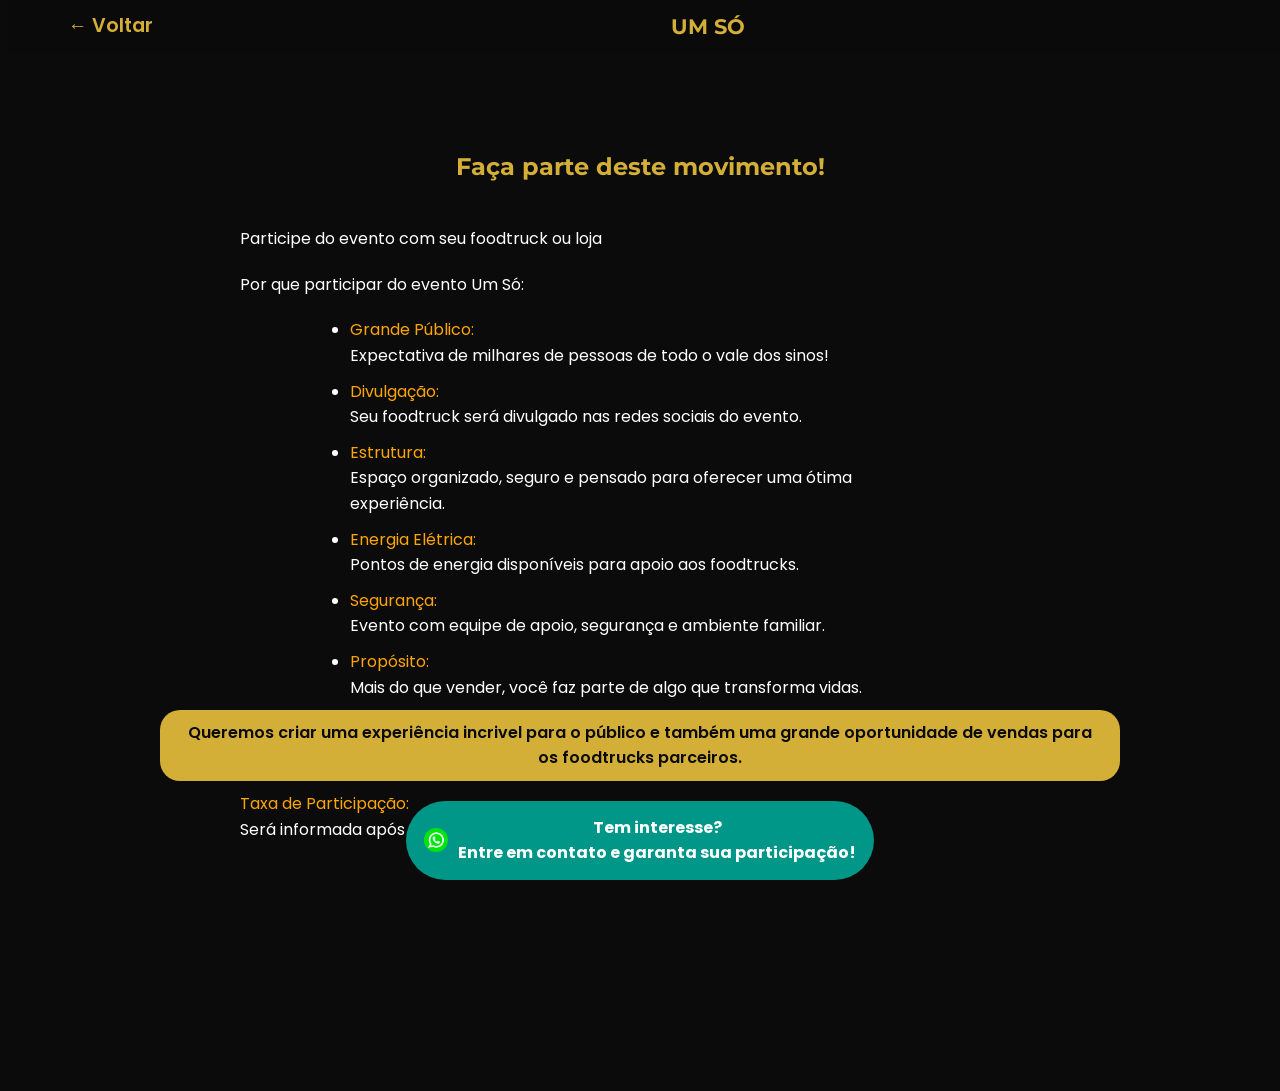
==== foodtruck.html @ fc1059cb "Foodtrucks" ====
<!DOCTYPE html>
<html lang="pt-BR">
<head>
  <meta charset="UTF-8">
  <meta name="viewport" content="width=device-width, initial-scale=1.0">
  <meta name="description" content="Apoie o movimento UM SÓ - Evento cristão de adoração e unidade.">
  <meta name="keywords" content="UM SÓ, apoio, evento cristão, adoração, unidade, Deus">
  <title>UM SÓ - Apoie o Movimento</title>
  <link rel="preconnect" href="https://fonts.googleapis.com">
  <link rel="preconnect" href="https://fonts.gstatic.com" crossorigin>
  <link href="https://fonts.googleapis.com/css2?family=Montserrat:wght@400;700&family=Poppins:wght@300;400;600&display=swap" rel="stylesheet">
  <link rel="stylesheet" href="styles.css">
</head>
<body>
  <header class="header">
    <div class="header-content">
      <a href="index.html" class="back-btn">← Voltar</a>
      <div class="logo">UM SÓ</div>
      <div></div> <!-- Spacer -->
    </div>
  </header>

  <section class="apoio-info">
    <div class="container">
      <h1>Faça parte deste movimento!</h1>
      <p>Participe do evento com seu foodtruck ou loja</p>
      <p>Por que participar do evento Um Só:</p>
      <ul>
        <li><span style="color: orange;">Grande Público:</span><br>Expectativa de milhares de pessoas de todo o vale dos sinos!</li>
        <li><span style="color: orange;">Divulgação:</span><br>Seu foodtruck será divulgado nas redes sociais do evento.</li>
        <li><span style="color: orange;">Estrutura:</span><br>Espaço organizado, seguro e pensado para oferecer uma ótima experiência.</li>
        <li><span style="color: orange;">Energia Elétrica:</span><br>Pontos de energia disponíveis para apoio aos foodtrucks.</li>
        <li><span style="color: orange;">Segurança:</span><br>Evento com equipe de apoio, segurança e ambiente familiar.</li>
        <li><span style="color: orange;">Propósito:</span><br>Mais do que vender, você faz parte de algo que transforma vidas.</li>
        <!-- <li>lista5</li> -->
      </ul>
      <p><span style="color: orange;">Vagas Limitadas!</span><br>Serão selecionados foodtrucks para garantir variedade de qualidade.</p>
      <p><span style="color: orange;">Taxa de Participação:</span><br>Será informada após a confirmação de interesse via Whatsapp.</p>
    </div>
  </section>

  <div class="whatsapp-section">
    <p>Queremos criar uma experiência incrivel para o público e também uma grande oportunidade de vendas para os foodtrucks parceiros.</p>
    <div  class="support-actions">
      <a href="https://wa.link/zmbcq4" target="_blank" class="support-btn support-others">
        <img src="whatsapp.png" alt="WhatsApp Outro Valor"> Tem interesse?<br>Entre em contato e garanta sua participação!
      </a>
    </div>
  </div>

  <script src="script.js"></script>
</body>
</html>
---- styles.css ----
:root {
  --black: #0B0B0B;
  --gold: #D4AF37;
  --white: #FFFFFF;
  --shadow: rgba(0, 0, 0, 0.5);
}

img {
    max-width: 100%;
    height: auto;
}
body {
  font-family: 'Poppins', sans-serif;
  color: var(--white);
  background-color: var(--black);
  line-height: 1.6;
  scroll-behavior: smooth;
}

h1, h2, h3 {
  font-family: 'Montserrat', sans-serif;
  font-weight: 700;
}

.container {
  max-width: 1200px;
  margin: 0 auto;
  padding: 0 20px;
}

/* Header */
.header {
  position: fixed;
  top: 0;
  width: 100%;
  background-color: rgba(11, 11, 11, 0.9);
  z-index: 1000;
  padding: 10px 20px;
}

.header-content {
  max-width: 1200px;
  margin: 0 auto;
  display: flex;
  align-items: center;
  justify-content: space-between;
  gap: 30px;
}

.header .logo {
  font-family: 'Montserrat', sans-serif;
  font-weight: 700;
  color: var(--gold);
  font-size: 1.3rem;
  min-width: 80px;
}

.header .logo img {
  display: block;
  max-height: 80px;
  width: auto;
}

.btn-header {
  white-space: nowrap;
}

.nav {
  position: relative;
}

.nav ul {
  list-style: none;
  display: flex;
  justify-content: center;
  gap: 30px;
}

.nav-underline {
  position: absolute;
  bottom: 0;
  left: 0;
  width: 50px;
  height: 3px;
  background: var(--gold);
  box-shadow: 0 0 10px var(--gold);
  transition: transform 0.3s ease;
}

.nav a {
  color: var(--white);
  text-decoration: none;
  font-weight: 600;
  transition: color 0.3s;
}

.nav a:hover {
  color: var(--gold);
}

.btn-primary {
  background-color: var(--gold);
  color: var(--black);
  padding: 12px 24px;
  text-decoration: none;
  border-radius: 5px;
  font-weight: 700;
  transition: all 0.3s;
  box-shadow: 0 0 10px var(--gold);
}

.btn-primary:hover {
  background-color: var(--white);
  box-shadow: 0 0 20px var(--gold);
}

.btn-secondary {
  background-color: transparent;
  color: var(--white);
  padding: 12px 24px;
  text-decoration: none;
  border: 2px solid var(--gold);
  border-radius: 5px;
  font-weight: 700;
  transition: all 0.3s;
}

.btn-secondary:hover {
  background-color: var(--gold);
  color: var(--black);
}

/* Hero */
.hero {
  height: 100vh;
  display: flex;
  align-items: stretch;
  background-color: var(--black);
  position: relative;
}

.hero::before {
  content: '';
  position: absolute;
  inset: 0;
  background: rgba(0, 0, 0, 0.3);
  pointer-events: none;
}

.hero-content {
  width: 100%;
  height: 100%;
  z-index: 1;
  position: relative;
  display: flex;
  align-items: center;
  justify-content: center;
}

.hero-buttons {
  display: flex;
  gap: 20px;
  justify-content: flex-start;
  flex-wrap: wrap;
}

.hero-right {
  position: relative;
  width: 100%;
  height: 100%;
  overflow: hidden;
}

.hero-right .hero-image {
  width: 100%;
  height: 100%;
  object-fit: cover;
  display: block;
}

.hero-logo-wrapper {
  position: absolute;
  top: 20%;
  left: 15%;
  z-index: 2;
  max-width: 230px;
  width: 100%;
}

.hero-logo-wrapper .hero-logo {
  width: 100%;
  height: auto;
  display: block;
}

.hero-overlay {
  position: absolute;
  inset: 0;
  display: flex;
  align-items: flex-end;
  justify-content: flex-start;
  padding: 25px;
  background: linear-gradient(180deg, rgba(0,0,0,0) 0%, rgba(0,0,0,0.55) 100%);
  z-index: 1;
}

.hero-overlay .hero-buttons {
  justify-content: center;
}

section {
  padding: 80px 0;
}

.about, .event, .volunteers, .support, .after, .form-section {
  background-color: var(--black);
}

.about-content {
  display: flex;
  align-items: center;
  gap: 50px;
  flex-wrap: wrap;
}

.about-text {
  flex: 1;
  min-width: 300px;
}

.about-image img {
  flex: 1;
  max-width: 100%;
  border-radius: 10px;
  position: relative;
}

.about-image img::before {
  content: '';
  position: absolute;
  top: 0;
  left: 0;
  right: 0;
  bottom: 0;
  background: rgba(0, 0, 0, 0.3);
  border-radius: 10px;
}

.after-content {
  display: flex;
  align-items: center;
  gap: 50px;
  flex-wrap: wrap;
}

.after-text {
  flex: 1;
  min-width: 300px;
}

.after-image img {
  flex: 1;
  max-width: 440px;
  border-radius: 10px;
  position: relative;
}


.after-image img::before {
  content: '';
  position: absolute;
  top: 0;
  left: 0;
  right: 0;
  bottom: 0;
  background: rgba(0, 0, 0, 0.3);
  border-radius: 10px;
}

.event-cards {
  display: flex;
  justify-content: center;
  gap: 30px;
  flex-wrap: wrap;
  width: 100%;
}

.card {
  flex:1;
  background-color: #c06600;
  color: var(--black);
  padding: 30px;
  border-radius: 10px;
  text-align: center;
  box-shadow: 0 5px 15px var(--shadow);
  transition: transform 0.3s;
}

.card:hover {
  transform: translateY(-10px);
}

.card .icon {
  font-size: 3rem;
  margin-bottom: 10px;
}

.volunteer-areas {
  display: grid;
  grid-template-columns: repeat(auto-fit, minmax(250px, 1fr));
  gap: 30px;
  margin-bottom: 40px;
}

.area {
  background-color: #c06600;
  color: var(--black);
  padding: 30px;
  border-radius: 10px;
  text-align: center;
  box-shadow: 0 5px 15px var(--shadow);
  transition: transform 0.3s;
}

.area-image {
  width: 120px;
  height: 120px;
  border-radius: 50%;
  margin: 0 auto 20px;
  background-size: cover;
  background-position: center;
}

.area h3 {
  font-size: 1.2rem;
  margin-bottom: 10px;
}

.area p {
  font-size: 0.9rem;
  line-height: 1.4;
}

.area-recepcao .area-image {
  background-image: url('recepcao.png');
}

.area-midia .area-image {
  background-image: url('midia.png');
}

.area-oracao .area-image {
  background-image: url('oracao.png');
}

.area-tecnica .area-image {
  background-image: url('tecnica.png');
}

.area:hover {
  transform: translateY(-10px);
}

.whatsapp-btn {
  display: inline-block;
  margin-top: 20px;
}

.whatsapp-btn img {
  width: 40px;
  height: 40px;
  border-radius: 50%;
  transition: transform 0.3s;
}

.whatsapp-btn:hover img {
  transform: scale(1.1);
}

.volunteer-info {
  text-align: center;
  font-size: 1.1rem;
  color: var(--gold);
  font-weight: 600;
  margin-top: 20px;
}

.green-text {
  color: #25D366;
  font-weight: 700;
}

.plans {
  display: flex;
  justify-content: center;
  gap: 30px;
  flex-wrap: wrap;
  margin-bottom: 10px;
}

.plan {
  background-color: var(--white);
  color: var(--black);
  padding: 30px;
  border-radius: 10px;
  text-align: center;
  box-shadow: 0 5px 15px var(--shadow);
  transition: transform 0.3s;
  display: flex;
  flex-direction: column;
  gap: 15px;
  justify-content: space-between;
  min-height: 200px;
  align-items: center;
}

.plan:hover {
  transform: translateY(-10px);
}

.medal {
  font-size: 2.5rem;
}

.vakinha {
  font-size: 2.5rem;
}

.price {
  font-size: 1.8rem;
  font-weight: 700;
  margin: 10px 0;
}

.price-bronze {
  color: #CD7F32;
}

.price-prata {
  color: #C0C0C0;
}

.price-ouro {
  color: var(--gold);
}

.plan h3 {
  font-size: 1.3rem;
}

.btn-info {
  display: inline-block;
  background-color: var(--gold);
  color: var(--black);
  padding: 10px 20px;
  text-decoration: none;
  border-radius: 5px;
  font-weight: 600;
  transition: all 0.3s;
  margin-top: 15px;
}

.btn-info:hover {
  background-color: var(--white);
  box-shadow: 0 0 10px var(--gold);
}

.support h2 {
  font-size: 2.5rem;
  margin-bottom: 15px;
}

.btn-apoiar {
  display: inline-block;
  margin-top: -20px;
}

.highlight {
  font-weight: 600;
  color: var(--gold);
  font-size: 1.2rem;
}

/* Forms */
.form-section {
  background-color: var(--black);
}

form {
  max-width: 500px;
  margin: 0 auto;
  display: flex;
  flex-direction: column;
  gap: 20px;
}

input, select {
  padding: 15px;
  border: 2px solid var(--gold);
  border-radius: 5px;
  background-color: var(--white);
  color: var(--black);
  font-size: 1rem;
}

button[type="submit"] {
  background-color: var(--gold);
  color: var(--black);
  padding: 15px;
  border: none;
  border-radius: 5px;
  font-weight: 700;
  cursor: pointer;
  transition: all 0.3s;
  box-shadow: 0 0 10px var(--gold);
}

button[type="submit"]:hover {
  background-color: var(--white);
  box-shadow: 0 0 20px var(--gold);
}

/* Footer */
.footer {
  background-color: var(--black);
  padding: 40px 0;
  text-align: center;
}

.footer-content {
  display: flex;
  flex-direction: column;
  gap: 20px;
}

.logo {
  font-size: 2rem;
  font-weight: 700;
  color: var(--gold);
}

.footer .logo img {
  width: 130px;
  height: auto;
}

.social a, .contact a {
  color: var(--white);
  text-decoration: none;
  transition: color 0.3s;
}

.social a:hover, .contact a:hover {
  color: var(--gold);
}

/* Responsive */
@media (max-width: 768px) {
  .nav ul {
    flex-direction: row;
    flex-wrap: nowrap;
    justify-content: space-around;
    width: 100%;
    gap: 10px;
    overflow-x: auto;
    padding: 10px 0;
  }

  .nav-underline {
    display: none;
  }

  .hero h1 {
    font-size: 3rem;
  }

  .hero h2 {
    font-size: 1.5rem;
  }

  .hero-buttons {
    flex-direction: row;
    align-items: center;
  }

  .hero-content.hero-grid {
    flex-direction: row;
    align-items: center;
    gap: 30px;
  }

  .hero-left,
  .hero-right {
    width: 100%;
    max-width: 420px;
  }

  .hero-left {
    align-items: center;
  }

  .hero-buttons {
    justify-content: center;
  }

  .about-content {
    flex-direction: row;
  }

  .event-cards, .plans {
    flex-direction: column;
    align-items: center;
  }

  .volunteer-areas {
    grid-template-columns: 1fr;
  }
}

/* Animations */
@keyframes fadeIn {
  from { opacity: 0; transform: translateY(20px); }
  to { opacity: 1; transform: translateY(0); }
}

section {
  animation: fadeIn 1s ease-out;

  background: rgba(0, 0, 0, 0.05);
}

.contact-panel span {
  font-size: 0.95rem;
  letter-spacing: 0.08em;
  text-transform: uppercase;
  color: var(--dark);
}

.contact-panel a {
  color: var(--blue);
  font-weight: 700;
  text-decoration: none;
}

.countdown-card {
  display: grid;
  grid-template-columns: repeat(4, minmax(90px, 1fr));
  gap: 16px;
  margin-bottom: 32px;
}

.countdown-item {
  background: var(--blue);
  color: var(--white);
  padding: 20px 16px;
  border-radius: 20px;
  box-shadow: inset 0 -4px 0 rgba(0, 0, 0, 0.12);
}

.countdown-item span {
  display: block;
  font-size: 2.5rem;
  font-weight: 700;
}

.countdown-item small {
  display: block;
  margin-top: 8px;
  font-size: 0.95rem;
  text-transform: uppercase;
  letter-spacing: 0.12em;
}

.back-btn {
  color: var(--gold);
  text-decoration: none;
  font-size: 1.2rem;
  font-weight: 600;
  transition: color 0.3s;
}

.back-btn:hover {
  color: var(--white);
}

.apoio-info {
  padding: 120px 0 80px;
  background-color: var(--black);
  color: var(--white);
}

.apoio-info h1 {
  text-align: center;
  margin-bottom: 40px;
  color: var(--gold);
}

.apoio-info p {
  max-width: 800px;
  margin: 0 auto 20px;
  line-height: 1.6;
}

.apoio-info ul {
  max-width: 600px;
  margin: 20px auto;
  list-style-type: disc;
  padding-left: 20px;
}

.apoio-info li {
  margin-bottom: 10px;
}

.whatsapp-section {
  position: fixed;
  bottom: 20px;
  left: 50%;
  transform: translateX(-50%);
  text-align: center;
  z-index: 1000;
  width: min(100%, 960px);
}

.whatsapp-section p {
  background-color: var(--gold);
  color: var(--black);
  padding: 10px 20px;
  border-radius: 20px;
  font-weight: 600;
  margin-bottom: 20px;
  display: align-items: center;
}

.apoio-info {
  padding: 120px 0 220px;
  background-color: var(--black);
  color: var(--white);
}

.support-actions {
  display: flex;
  flex-wrap: wrap;
  justify-content: center;
  gap: 12px;
  width: min(100%, 960px);
}

.support-btn {
  display: flex;
  align-items: center;
  gap: 10px;
  justify-content: center;
  padding: 14px 18px;
  color: white;
  text-decoration: none;
  border-radius: 999px;
  font-weight: 700;
  transition: transform 0.2s ease, box-shadow 0.2s ease;
}

.support-btn img {
  width: 24px;
  height: 24px;
  border-radius: 50%;
}

.support-btn:hover {
  transform: translateY(-2px);
  box-shadow: 0 10px 20px rgba(0, 0, 0, 0.18);
}

.support-bronze {
  background: #CD7F32;
}

.support-prata {
  background: #C0C0C0;
  color: #000;
}

.support-ouro {
  background: #D4AF37;
  color: #000;
}

.support-vakinha {
  background: #D4AF37;
  color: #000;
}

.support-others {
  background: #009688;
}

.gallery-section {
  margin-top: 36px;
  text-align: left;
}

.gallery-section h2 {
  font-size: clamp(1.5rem, 2vw, 2rem);
  margin-bottom: 18px;
  color: var(--dark);
}

.gallery-grid {
  display: grid;
  grid-template-columns: repeat(2, minmax(140px, 1fr));
  gap: 16px;
}

.gallery-card {
  min-height: 170px;
  border-radius: 24px;
  background: linear-gradient(180deg, rgba(0, 0, 0, 0.04), rgba(0, 0, 0, 0.1));
  box-shadow: inset 0 0 0 1px rgba(0, 0, 0, 0.06);
  display: grid;
  place-items: center;
  font-weight: 700;
  color: rgba(0, 0, 0, 0.45);
}

@media (max-width: 620px) {
  .countdown-card {
    grid-template-columns: repeat(2, minmax(100px, 1fr));
  }

  .gallery-grid {
    grid-template-columns: 1fr;
  }

  .top-actions {
    flex-direction: column;
    align-items: stretch;
  }

  .contact-panel {
    min-width: auto;
  }
}
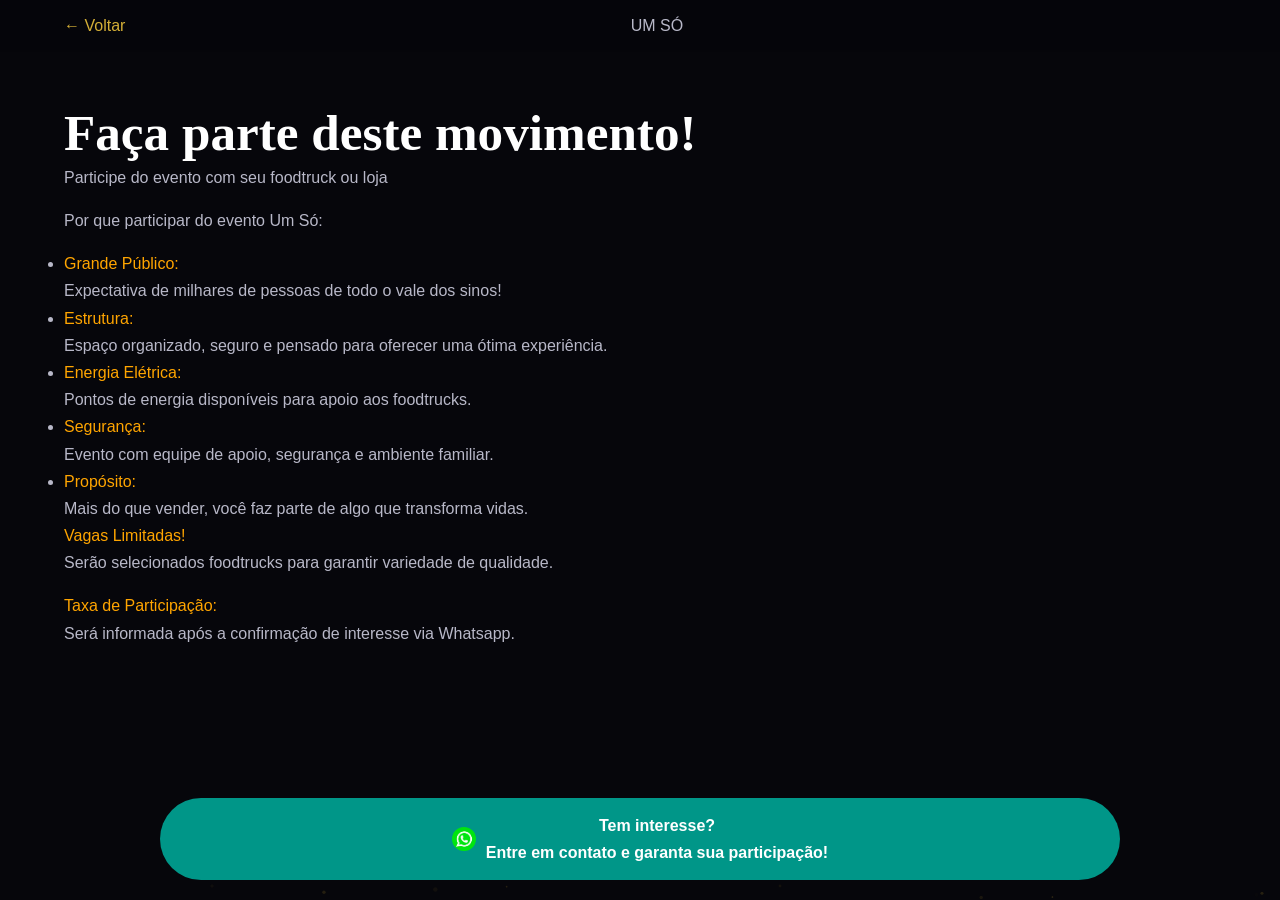
==== commit 7e278141: "Add Local, Horario e button" ====
--- a/foodtruck.html
+++ b/foodtruck.html
@@ -27,12 +27,10 @@
       <p>Por que participar do evento Um Só:</p>
       <ul>
         <li><span style="color: orange;">Grande Público:</span><br>Expectativa de milhares de pessoas de todo o vale dos sinos!</li>
-        <li><span style="color: orange;">Divulgação:</span><br>Seu foodtruck será divulgado nas redes sociais do evento.</li>
         <li><span style="color: orange;">Estrutura:</span><br>Espaço organizado, seguro e pensado para oferecer uma ótima experiência.</li>
         <li><span style="color: orange;">Energia Elétrica:</span><br>Pontos de energia disponíveis para apoio aos foodtrucks.</li>
         <li><span style="color: orange;">Segurança:</span><br>Evento com equipe de apoio, segurança e ambiente familiar.</li>
         <li><span style="color: orange;">Propósito:</span><br>Mais do que vender, você faz parte de algo que transforma vidas.</li>
-        <!-- <li>lista5</li> -->
       </ul>
       <p><span style="color: orange;">Vagas Limitadas!</span><br>Serão selecionados foodtrucks para garantir variedade de qualidade.</p>
       <p><span style="color: orange;">Taxa de Participação:</span><br>Será informada após a confirmação de interesse via Whatsapp.</p>
@@ -40,10 +38,9 @@
   </section>
 
   <div class="whatsapp-section">
-    <p>Queremos criar uma experiência incrivel para o público e também uma grande oportunidade de vendas para os foodtrucks parceiros.</p>
     <div  class="support-actions">
       <a href="https://wa.link/zmbcq4" target="_blank" class="support-btn support-others">
-        <img src="whatsapp.png" alt="WhatsApp Outro Valor"> Tem interesse?<br>Entre em contato e garanta sua participação!
+        <img src="whatsapp.png" alt="WhatsApp Outro Valor">Tem interesse?<br>Entre em contato e garanta sua participação!
       </a>
     </div>
   </div>
--- a/styles.css
+++ b/styles.css
@@ -1,150 +1,410 @@
+/* ============================================
+   DESIGN SYSTEM — UM SÓ
+   v1.0 — Maio 2026
+   ============================================ */
+
+/* === DESIGN TOKENS === */
 :root {
-  --black: #0B0B0B;
+  /* Cores Primarias — Dourado Celestial */
   --gold: #D4AF37;
-  --white: #FFFFFF;
-  --shadow: rgba(0, 0, 0, 0.5);
+  --black: #000000;
+  --gold-light: #E8D48B;
+  --gold-dark: #B8942E;
+  --gold-muted: #C8A25C;
+  --gold-glow: rgba(212, 175, 55, 0.4);
+  --gold-subtle: rgba(212, 175, 55, 0.08);
+  --gold-border: rgba(212, 175, 55, 0.2);
+
+  /* Backgrounds — Escuros com profundidade */
+  --bg-deep: #06060B;
+  --bg-primary: #0A0A12;
+  --bg-secondary: #0F0F1A;
+  --bg-elevated: #141422;
+  --bg-card: #16162A;
+  --bg-card-hover: #1C1C36;
+  --bg-glass: rgba(255, 255, 255, 0.03);
+  --bg-glass-hover: rgba(255, 255, 255, 0.06);
+
+  /* Accent */
+  --celestial-blue: #1E3A5F;
+  --amber-warm: #C8A25C;
+
+  /* Texto */
+  --text-primary: #FFFFFF;
+  --text-secondary: #B8B8C8;
+  --text-muted: #7A7A90;
+  --text-gold: #D4AF37;
+
+  /* Sombras */
+  --shadow-gold: 0 0 30px rgba(212, 175, 55, 0.15);
+  --shadow-gold-intense: 0 0 60px rgba(212, 175, 55, 0.25);
+  --shadow-sm: 0 2px 8px rgba(0,0,0,0.3);
+  --shadow-md: 0 4px 20px rgba(0,0,0,0.4);
+  --shadow-lg: 0 8px 40px rgba(0,0,0,0.5);
+
+  /* Transicoes */
+  --ease-smooth: cubic-bezier(0.4, 0, 0.2, 1);
+  --ease-out: cubic-bezier(0, 0, 0.2, 1);
+  --duration-fast: 200ms;
+  --duration-normal: 350ms;
+  --duration-slow: 600ms;
+
+  /* Tipografia */
+  --font-display: 'Playfair Display', Georgia, serif;
+  --font-heading: 'Cormorant Garamond', Georgia, serif;
+  --font-body: 'Inter', -apple-system, sans-serif;
+
+  /* Escala tipografica (fluid) */
+  --fs-hero: clamp(3rem, 6vw, 5.5rem);
+  --fs-h1: clamp(2.25rem, 4vw, 3.5rem);
+  --fs-h2: clamp(1.75rem, 3vw, 2.5rem);
+  --fs-h3: clamp(1.25rem, 2vw, 1.75rem);
+  --fs-h4: clamp(1.1rem, 1.5vw, 1.375rem);
+  --fs-body: 1rem;
+  --fs-body-sm: 0.875rem;
+  --fs-caption: 0.75rem;
+  --fs-overline: 0.6875rem;
+
+  /* Espacamento */
+  --space-xs: 0.25rem;
+  --space-sm: 0.5rem;
+  --space-md: 1rem;
+  --space-lg: 1.5rem;
+  --space-xl: 2rem;
+  --space-2xl: 3rem;
+  --space-3xl: 4rem;
+  --space-section: clamp(4rem, 8vw, 7rem);
+
+  /* Layout */
+  --container-max: 1200px;
+  --border-radius-sm: 8px;
+  --border-radius-md: 12px;
+  --border-radius-lg: 20px;
+  --border-radius-xl: 28px;
+  --border-radius-full: 9999px;
+}
+
+/* === RESET & BASE === */
+*, *::before, *::after {
+  margin: 0;
+  padding: 0;
+  box-sizing: border-box;
+}
+
+html {
+  scroll-behavior: smooth;
+  font-size: 16px;
+  -webkit-font-smoothing: antialiased;
+}
+
+body {
+  font-family: var(--font-body);
+  background: var(--bg-deep);
+  color: var(--text-secondary);
+  line-height: 1.7;
+  overflow-x: hidden;
 }
 
 img {
-    max-width: 100%;
-    height: auto;
-}
-body {
-  font-family: 'Poppins', sans-serif;
-  color: var(--white);
-  background-color: var(--black);
-  line-height: 1.6;
-  scroll-behavior: smooth;
-}
-
-h1, h2, h3 {
-  font-family: 'Montserrat', sans-serif;
+  max-width: 100%;
+  height: auto;
+  display: block;
+}
+
+a {
+  color: var(--gold);
+  text-decoration: none;
+  transition: color var(--duration-fast) var(--ease-smooth);
+}
+
+a:hover {
+  color: var(--gold-light);
+}
+
+::selection {
+  background: var(--gold);
+  color: var(--bg-deep);
+}
+
+/* === TYPOGRAPHY === */
+h1, h2, h3, h4 {
+  font-family: var(--font-display);
   font-weight: 700;
-}
-
+  color: var(--text-primary);
+  line-height: 1.2;
+}
+
+h1 { font-size: var(--fs-h1); }
+h2 { font-size: var(--fs-h2); }
+h3 { font-size: var(--fs-h3); }
+h4 { font-size: var(--fs-h4); }
+
+p {
+  margin-bottom: 1rem;
+}
+
+/* === UTILITY CLASSES === */
 .container {
-  max-width: 1200px;
+  max-width: var(--container-max);
   margin: 0 auto;
-  padding: 0 20px;
-}
-
-/* Header */
+  padding: 0 1.5rem;
+}
+
+.text-gold { color: var(--text-gold); }
+.text-primary { color: var(--text-primary); }
+.text-muted { color: var(--text-muted); }
+.text-center { text-align: center; }
+
+.overline {
+  font-family: var(--font-body);
+  font-size: var(--fs-overline);
+  font-weight: 600;
+  letter-spacing: 0.15em;
+  text-transform: uppercase;
+  color: var(--gold);
+}
+
+/* === HEADER & NAVIGATION === */
 .header {
   position: fixed;
   top: 0;
   width: 100%;
-  background-color: rgba(11, 11, 11, 0.9);
+  background: rgba(6, 6, 11, 0.85);
+  backdrop-filter: blur(20px);
+  -webkit-backdrop-filter: blur(20px);
   z-index: 1000;
-  padding: 10px 20px;
+  padding: 0.75rem 0;
+  transition: all var(--duration-normal) var(--ease-smooth);
+  border-bottom: 1px solid transparent;
+}
+
+.header.scrolled {
+  background: rgba(6, 6, 11, 0.95);
+  border-bottom: 1px solid var(--gold-border);
 }
 
 .header-content {
-  max-width: 1200px;
+  max-width: var(--container-max);
   margin: 0 auto;
+  padding: 0 1.5rem;
   display: flex;
   align-items: center;
   justify-content: space-between;
-  gap: 30px;
+  gap: 2rem;
 }
 
 .header .logo {
-  font-family: 'Montserrat', sans-serif;
-  font-weight: 700;
+  min-width: 80px;
+}
+
+.header .logo img {
+  max-height: 50px;
+  width: auto;
+}
+
+/* Desktop Navigation */
+.nav ul.nav-links {
+  display: flex;
+  list-style: none;
+  gap: 0.25rem;
+}
+
+.nav-links a {
+  display: block;
+  padding: 0.5rem 1rem;
+  font-size: var(--fs-body-sm);
+  font-weight: 500;
+  color: var(--text-secondary);
+  border-radius: var(--border-radius-full);
+  transition: all var(--duration-fast) var(--ease-smooth);
+}
+
+.nav-links a:hover,
+.nav-links a.active {
   color: var(--gold);
-  font-size: 1.3rem;
-  min-width: 80px;
-}
-
-.header .logo img {
+  background: var(--gold-subtle);
+}
+
+.nav-underline {
+  display: none;
+}
+
+/* Hamburger Button */
+.hamburger {
+  display: none;
+  flex-direction: column;
+  gap: 5px;
+  cursor: pointer;
+  background: none;
+  border: none;
+  padding: 8px;
+  z-index: 1001;
+}
+
+.hamburger span {
   display: block;
-  max-height: 80px;
-  width: auto;
-}
-
-.btn-header {
-  white-space: nowrap;
-}
-
-.nav {
+  width: 24px;
+  height: 2px;
+  background: var(--text-primary);
+  transition: all var(--duration-normal) var(--ease-smooth);
+  border-radius: 2px;
+}
+
+.hamburger.active span:nth-child(1) {
+  transform: rotate(45deg) translate(5px, 5px);
+}
+
+.hamburger.active span:nth-child(2) {
+  opacity: 0;
+}
+
+.hamburger.active span:nth-child(3) {
+  transform: rotate(-45deg) translate(5px, -5px);
+}
+
+/* Mobile Menu Overlay */
+.nav-mobile {
+  position: fixed;
+  top: 0;
+  left: 0;
+  right: 0;
+  bottom: 0;
+  background: rgba(6, 6, 11, 0.97);
+  backdrop-filter: blur(30px);
+  -webkit-backdrop-filter: blur(30px);
+  display: flex;
+  flex-direction: column;
+  align-items: center;
+  justify-content: center;
+  gap: 1.5rem;
+  z-index: 999;
+  opacity: 0;
+  pointer-events: none;
+  transition: opacity var(--duration-normal) var(--ease-smooth);
+}
+
+.nav-mobile.open {
+  opacity: 1;
+  pointer-events: auto;
+}
+
+.nav-mobile .nav-link {
+  font-family: var(--font-display);
+  font-size: 1.75rem;
+  color: var(--text-secondary);
+  transition: all var(--duration-fast) var(--ease-smooth);
+  transform: translateY(20px);
+  opacity: 0;
+}
+
+.nav-mobile.open .nav-link {
+  transform: translateY(0);
+  opacity: 1;
+  transition-delay: calc(var(--i, 0) * 80ms);
+}
+
+.nav-mobile .nav-link:hover {
+  color: var(--gold);
+}
+
+/* === BUTTONS === */
+.btn {
+  display: inline-flex;
+  align-items: center;
+  justify-content: center;
+  gap: 0.5rem;
+  padding: 0.875rem 2rem;
+  font-family: var(--font-body);
+  font-size: var(--fs-body-sm);
+  font-weight: 600;
+  border-radius: var(--border-radius-full);
+  border: none;
+  cursor: pointer;
+  transition: all var(--duration-normal) var(--ease-smooth);
+  text-decoration: none;
   position: relative;
-}
-
-.nav ul {
-  list-style: none;
-  display: flex;
+  overflow: hidden;
+}
+
+.btn::after {
+  content: '';
+  position: absolute;
+  inset: 0;
+  background: linear-gradient(135deg, rgba(255,255,255,0.15), transparent);
+  opacity: 0;
+  transition: opacity var(--duration-fast);
+}
+
+.btn:hover::after {
+  opacity: 1;
+}
+
+.btn-primary {
+  background: linear-gradient(135deg, var(--gold), var(--gold-dark));
+  color: var(--bg-deep);
+  box-shadow: var(--shadow-gold);
+}
+
+.btn-primary:hover {
+  transform: translateY(-2px);
+  box-shadow: var(--shadow-gold-intense);
+}
+
+.btn-secondary {
+  background: transparent;
+  color: var(--gold);
+  border: 1.5px solid var(--gold-border);
+}
+
+.btn-secondary:hover {
+  background: var(--gold-subtle);
+  border-color: var(--gold);
+  transform: translateY(-2px);
+}
+
+.btn-lg {
+  padding: 1.1rem 2.5rem;
+  font-size: var(--fs-body);
+}
+
+.btn-info {
+  display: inline-block;
+  background: linear-gradient(135deg, var(--gold), var(--gold-dark));
+  color: var(--bg-deep);
+  padding: 0.75rem 1.5rem;
+  text-decoration: none;
+  border-radius: var(--border-radius-full);
+  font-weight: 600;
+  font-size: var(--fs-body-sm);
+  transition: all var(--duration-normal) var(--ease-smooth);
+  box-shadow: var(--shadow-gold);
+}
+
+.btn-info:hover {
+  transform: translateY(-2px);
+  box-shadow: var(--shadow-gold-intense);
+}
+
+/* === HERO SECTION === */
+.hero {
+  position: relative;
+  min-height: 100vh;
+  display: flex;
+  align-items: center;
   justify-content: center;
-  gap: 30px;
-}
-
-.nav-underline {
-  position: absolute;
-  bottom: 0;
-  left: 0;
-  width: 50px;
-  height: 3px;
-  background: var(--gold);
-  box-shadow: 0 0 10px var(--gold);
-  transition: transform 0.3s ease;
-}
-
-.nav a {
-  color: var(--white);
-  text-decoration: none;
-  font-weight: 600;
-  transition: color 0.3s;
-}
-
-.nav a:hover {
-  color: var(--gold);
-}
-
-.btn-primary {
-  background-color: var(--gold);
-  color: var(--black);
-  padding: 12px 24px;
-  text-decoration: none;
-  border-radius: 5px;
-  font-weight: 700;
-  transition: all 0.3s;
-  box-shadow: 0 0 10px var(--gold);
-}
-
-.btn-primary:hover {
-  background-color: var(--white);
-  box-shadow: 0 0 20px var(--gold);
-}
-
-.btn-secondary {
-  background-color: transparent;
-  color: var(--white);
-  padding: 12px 24px;
-  text-decoration: none;
-  border: 2px solid var(--gold);
-  border-radius: 5px;
-  font-weight: 700;
-  transition: all 0.3s;
-}
-
-.btn-secondary:hover {
-  background-color: var(--gold);
-  color: var(--black);
-}
-
-/* Hero */
-.hero {
-  height: 100vh;
-  display: flex;
-  align-items: stretch;
-  background-color: var(--black);
-  position: relative;
+  overflow: hidden;
+  padding: 6rem 0 4rem;
+  width: 100%;
 }
 
 .hero::before {
   content: '';
   position: absolute;
   inset: 0;
-  background: rgba(0, 0, 0, 0.3);
-  pointer-events: none;
+  background: radial-gradient(ellipse 80% 60% at 50% 40%, rgba(212, 175, 55, 0.06) 0%, transparent 70%),
+              radial-gradient(ellipse 60% 50% at 20% 80%, rgba(30, 58, 95, 0.08) 0%, transparent 60%),
+              linear-gradient(180deg, var(--bg-deep) 0%, var(--bg-primary) 100%);
+  z-index: 0;
 }
 
 .hero-content {
@@ -157,34 +417,36 @@
   justify-content: center;
 }
 
-.hero-buttons {
-  display: flex;
-  gap: 20px;
-  justify-content: flex-start;
-  flex-wrap: wrap;
-}
-
 .hero-right {
   position: relative;
   width: 100%;
   height: 100%;
+  min-height: 100vh;
   overflow: hidden;
 }
 
 .hero-right .hero-image {
+  position: absolute;
+  inset: 0;
   width: 100%;
   height: 100%;
   object-fit: cover;
+  object-position: center;
   display: block;
+  animation: kenburns 25s ease-in-out infinite;
+  z-index: 0;
 }
 
 .hero-logo-wrapper {
+  margin-bottom: 1rem;
   position: absolute;
-  top: 20%;
-  left: 15%;
-  z-index: 2;
-  max-width: 230px;
+  top: 2%;
+  left: 50%;
+  transform: translateX(-50%);
+  z-index: 3;
+  max-width: 200px;
   width: 100%;
+  animation: heroLogoReveal 1.2s var(--ease-out) 0.1s both;
 }
 
 .hero-logo-wrapper .hero-logo {
@@ -192,34 +454,88 @@
   height: auto;
   display: block;
 }
-
+.hero-logo {
+  width: 160px;
+  height: auto
+}
 .hero-overlay {
-  position: absolute;
+  position: relative;
   inset: 0;
-  display: flex;
-  align-items: flex-end;
-  justify-content: flex-start;
-  padding: 25px;
-  background: linear-gradient(180deg, rgba(0,0,0,0) 0%, rgba(0,0,0,0.55) 100%);
-  z-index: 1;
-}
-
-.hero-overlay .hero-buttons {
+  min-height: 100vh;
+  display: flex;
+  align-items: center;
   justify-content: center;
-}
-
+  padding: 2rem;
+  background: linear-gradient(180deg, rgba(6,6,11,0.3) 0%, rgba(6,6,11,0.5) 40%, rgba(6,6,11,0.85) 80%, var(--bg-deep) 100%);
+  z-index: 2;
+}
+
+.hero-text-content {
+  display: flex;
+  flex-direction: column;
+  align-items: center;
+  text-align: center;
+  gap: 1rem;
+  text-align: center;
+  width: 100%;
+  max-width: 800px;
+  animation: heroFadeIn 1.5s var(--ease-out) 0.3s both;
+}
+
+.hero-text-content h1 {
+  font-size: var(--fs-hero);
+  margin-bottom: 1rem;
+  animation: heroFadeIn 1s var(--ease-out) 0.5s both;
+}
+
+.hero-tagline {
+  font-family: var(--font-heading);
+  font-size: var(--fs-h3);
+  font-style: italic;
+  color: var(--text-muted);
+  line-height: 1.5;
+  margin-bottom: 1.5rem;
+  font-weight: 300;
+  animation: heroFadeIn 1s var(--ease-out) 0.8s both;
+}
+
+.hero-date {
+  display: flex;
+  flex-direction: column;
+  align-items: center;
+  gap: 0.5rem;
+  margin-bottom: 2rem;
+  animation: heroFadeIn 1s var(--ease-out) 1.1s both;
+}
+
+.hero-location {
+  font-size: var(--fs-body-sm);
+  color: var(--text-secondary);
+}
+
+.hero-buttons {
+  display: flex;
+  gap: 1rem;
+  justify-content: center;
+  flex-wrap: wrap;
+  animation: heroFadeIn 1s var(--ease-out) 1.3s both;
+}
+
+/* === SECTIONS === */
 section {
-  padding: 80px 0;
-}
-
-.about, .event, .volunteers, .support, .after, .form-section {
-  background-color: var(--black);
+  padding: var(--space-section) 0;
+  position: relative;
+}
+
+/* === ABOUT SECTION === */
+.about {
+  background: var(--bg-primary);
 }
 
 .about-content {
   display: flex;
   align-items: center;
-  gap: 50px;
+  gap: 4rem;
   flex-wrap: wrap;
 }
 
@@ -228,490 +544,189 @@
   min-width: 300px;
 }
 
+.about-text h2 {
+  margin-bottom: 1.5rem;
+}
+
+.about-text p {
+  font-size: var(--fs-body-lg, 1.125rem);
+  line-height: 1.8;
+  color: var(--text-secondary);
+}
+
+.about-text span {
+  color: var(--gold);
+  font-weight: 600;
+}
+
+.about-image {
+  flex: 1;
+  min-width: 300px;
+}
+
 .about-image img {
-  flex: 1;
-  max-width: 100%;
-  border-radius: 10px;
+  width: 100%;
+  border-radius: var(--border-radius-lg);
+  box-shadow: var(--shadow-lg);
+}
+
+/* === EVENT SECTION === */
+.event {
+  background: var(--bg-deep);
+}
+
+.event h2 {
+  text-align: center;
+  margin-bottom: 3rem;
+}
+
+.event-cards {
+  display: grid;
+  grid-template-columns: repeat(auto-fit, minmax(260px, 1fr));
+  gap: 1.5rem;
+  max-width: 1100px;
+  margin: 0 auto;
+}
+
+.card {
+  background: var(--bg-card);
+  border: 1px solid rgba(255,255,255,0.05);
+  border-radius: var(--border-radius-lg);
+  padding: 2rem;
+  text-align: center;
+  transition: all var(--duration-normal) var(--ease-smooth);
   position: relative;
-}
-
-.about-image img::before {
+  overflow: hidden;
+}
+
+.card::before {
   content: '';
   position: absolute;
   top: 0;
   left: 0;
   right: 0;
-  bottom: 0;
-  background: rgba(0, 0, 0, 0.3);
-  border-radius: 10px;
-}
-
-.after-content {
-  display: flex;
-  align-items: center;
-  gap: 50px;
-  flex-wrap: wrap;
-}
-
-.after-text {
-  flex: 1;
-  min-width: 300px;
-}
-
-.after-image img {
-  flex: 1;
-  max-width: 440px;
-  border-radius: 10px;
-  position: relative;
-}
-
-
-.after-image img::before {
-  content: '';
-  position: absolute;
-  top: 0;
-  left: 0;
-  right: 0;
-  bottom: 0;
-  background: rgba(0, 0, 0, 0.3);
-  border-radius: 10px;
-}
-
-.event-cards {
-  display: flex;
-  justify-content: center;
-  gap: 30px;
-  flex-wrap: wrap;
-  width: 100%;
-}
-
-.card {
-  flex:1;
-  background-color: #c06600;
-  color: var(--black);
-  padding: 30px;
-  border-radius: 10px;
+  height: 3px;
+  background: linear-gradient(90deg, var(--gold), var(--amber-warm), var(--gold));
+  opacity: 0;
+  transition: opacity var(--duration-normal);
+}
+
+.card:hover {
+  transform: translateY(-6px);
+  border-color: var(--gold-border);
+  box-shadow: var(--shadow-gold);
+}
+
+.card:hover::before {
+  opacity: 1;
+}
+
+.card .icon {
+  font-size: 2.5rem;
+  margin-bottom: 1rem;
+  display: block;
+}
+
+.card h3 {
+  font-size: var(--fs-h4);
+  margin-bottom: 0.5rem;
+}
+
+.card p {
+  color: var(--text-muted);
+  font-size: var(--fs-body-sm);
+  margin-bottom: 0;
+}
+
+/* === VOLUNTEERS SECTION === */
+.volunteers {
+  background: var(--bg-primary);
+}
+
+.volunteers h2 {
   text-align: center;
-  box-shadow: 0 5px 15px var(--shadow);
-  transition: transform 0.3s;
-}
-
-.card:hover {
-  transform: translateY(-10px);
-}
-
-.card .icon {
-  font-size: 3rem;
-  margin-bottom: 10px;
+  margin-bottom: 3rem;
 }
 
 .volunteer-areas {
   display: grid;
   grid-template-columns: repeat(auto-fit, minmax(250px, 1fr));
-  gap: 30px;
-  margin-bottom: 40px;
+  gap: 1.5rem;
+  margin-bottom: 2rem;
 }
 
 .area {
-  background-color: #c06600;
-  color: var(--black);
-  padding: 30px;
-  border-radius: 10px;
+  background: var(--bg-glass);
+  backdrop-filter: blur(12px);
+  -webkit-backdrop-filter: blur(12px);
+  border: 1px solid rgba(255,255,255,0.06);
+  border-radius: var(--border-radius-lg);
+  padding: 2rem;
   text-align: center;
-  box-shadow: 0 5px 15px var(--shadow);
-  transition: transform 0.3s;
+  transition: all var(--duration-normal) var(--ease-smooth);
+  position: relative;
+  overflow: hidden;
+}
+
+.area::after {
+  content: '';
+  position: absolute;
+  inset: 0;
+  background: radial-gradient(circle at 50% 0%, var(--gold-subtle) 0%, transparent 60%);
+  opacity: 0;
+  transition: opacity var(--duration-slow);
+}
+
+.area:hover {
+  border-color: var(--gold-border);
+  transform: translateY(-4px);
+  background: var(--bg-glass-hover);
+}
+
+.area:hover::after {
+  opacity: 1;
 }
 
 .area-image {
-  width: 120px;
-  height: 120px;
-  border-radius: 50%;
-  margin: 0 auto 20px;
+  width: 80px;
+  height: 80px;
+  border-radius: var(--border-radius-md);
+  margin: 0 auto 1.25rem;
   background-size: cover;
   background-position: center;
-}
+  background-color: var(--gold-subtle);
+  display: grid;
+  place-items: center;
+  position: relative;
+  z-index: 1;
+}
+
+.area-recepcao .area-image { background-image: url('recepcao.png'); }
+.area-midia .area-image { background-image: url('midia.png'); }
+.area-oracao .area-image { background-image: url('oracao.png'); }
+.area-tecnica .area-image { background-image: url('tecnica.png'); }
 
 .area h3 {
-  font-size: 1.2rem;
-  margin-bottom: 10px;
+  font-size: var(--fs-h4);
+  margin-bottom: 0.5rem;
+  position: relative;
+  z-index: 1;
 }
 
 .area p {
-  font-size: 0.9rem;
-  line-height: 1.4;
-}
-
-.area-recepcao .area-image {
-  background-image: url('recepcao.png');
-}
-
-.area-midia .area-image {
-  background-image: url('midia.png');
-}
-
-.area-oracao .area-image {
-  background-image: url('oracao.png');
-}
-
-.area-tecnica .area-image {
-  background-image: url('tecnica.png');
-}
-
-.area:hover {
-  transform: translateY(-10px);
+  font-size: var(--fs-body-sm);
+  color: var(--text-muted);
+  line-height: 1.5;
+  position: relative;
+  z-index: 1;
 }
 
 .whatsapp-btn {
   display: inline-block;
-  margin-top: 20px;
-}
-
-.whatsapp-btn img {
-  width: 40px;
-  height: 40px;
-  border-radius: 50%;
-  transition: transform 0.3s;
-}
-
-.whatsapp-btn:hover img {
-  transform: scale(1.1);
-}
-
-.volunteer-info {
-  text-align: center;
-  font-size: 1.1rem;
-  color: var(--gold);
-  font-weight: 600;
-  margin-top: 20px;
-}
-
-.green-text {
-  color: #25D366;
-  font-weight: 700;
-}
-
-.plans {
-  display: flex;
-  justify-content: center;
-  gap: 30px;
-  flex-wrap: wrap;
-  margin-bottom: 10px;
-}
-
-.plan {
-  background-color: var(--white);
-  color: var(--black);
-  padding: 30px;
-  border-radius: 10px;
-  text-align: center;
-  box-shadow: 0 5px 15px var(--shadow);
-  transition: transform 0.3s;
-  display: flex;
-  flex-direction: column;
-  gap: 15px;
-  justify-content: space-between;
-  min-height: 200px;
-  align-items: center;
-}
-
-.plan:hover {
-  transform: translateY(-10px);
-}
-
-.medal {
-  font-size: 2.5rem;
-}
-
-.vakinha {
-  font-size: 2.5rem;
-}
-
-.price {
-  font-size: 1.8rem;
-  font-weight: 700;
-  margin: 10px 0;
-}
-
-.price-bronze {
-  color: #CD7F32;
-}
-
-.price-prata {
-  color: #C0C0C0;
-}
-
-.price-ouro {
-  color: var(--gold);
-}
-
-.plan h3 {
-  font-size: 1.3rem;
-}
-
-.btn-info {
-  display: inline-block;
-  background-color: var(--gold);
-  color: var(--black);
-  padding: 10px 20px;
-  text-decoration: none;
-  border-radius: 5px;
-  font-weight: 600;
-  transition: all 0.3s;
-  margin-top: 15px;
-}
-
-.btn-info:hover {
-  background-color: var(--white);
-  box-shadow: 0 0 10px var(--gold);
-}
-
-.support h2 {
-  font-size: 2.5rem;
-  margin-bottom: 15px;
-}
-
-.btn-apoiar {
-  display: inline-block;
-  margin-top: -20px;
-}
-
-.highlight {
-  font-weight: 600;
-  color: var(--gold);
-  font-size: 1.2rem;
-}
-
-/* Forms */
-.form-section {
-  background-color: var(--black);
-}
-
-form {
-  max-width: 500px;
-  margin: 0 auto;
-  display: flex;
-  flex-direction: column;
-  gap: 20px;
-}
-
-input, select {
-  padding: 15px;
-  border: 2px solid var(--gold);
-  border-radius: 5px;
-  background-color: var(--white);
-  color: var(--black);
-  font-size: 1rem;
-}
-
-button[type="submit"] {
-  background-color: var(--gold);
-  color: var(--black);
-  padding: 15px;
-  border: none;
-  border-radius: 5px;
-  font-weight: 700;
-  cursor: pointer;
-  transition: all 0.3s;
-  box-shadow: 0 0 10px var(--gold);
-}
-
-button[type="submit"]:hover {
-  background-color: var(--white);
-  box-shadow: 0 0 20px var(--gold);
-}
-
-/* Footer */
-.footer {
-  background-color: var(--black);
-  padding: 40px 0;
-  text-align: center;
-}
-
-.footer-content {
-  display: flex;
-  flex-direction: column;
-  gap: 20px;
-}
-
-.logo {
-  font-size: 2rem;
-  font-weight: 700;
-  color: var(--gold);
-}
-
-.footer .logo img {
-  width: 130px;
-  height: auto;
-}
-
-.social a, .contact a {
-  color: var(--white);
-  text-decoration: none;
-  transition: color 0.3s;
-}
-
-.social a:hover, .contact a:hover {
-  color: var(--gold);
-}
-
-/* Responsive */
-@media (max-width: 768px) {
-  .nav ul {
-    flex-direction: row;
-    flex-wrap: nowrap;
-    justify-content: space-around;
-    width: 100%;
-    gap: 10px;
-    overflow-x: auto;
-    padding: 10px 0;
-  }
-
-  .nav-underline {
-    display: none;
-  }
-
-  .hero h1 {
-    font-size: 3rem;
-  }
-
-  .hero h2 {
-    font-size: 1.5rem;
-  }
-
-  .hero-buttons {
-    flex-direction: row;
-    align-items: center;
-  }
-
-  .hero-content.hero-grid {
-    flex-direction: row;
-    align-items: center;
-    gap: 30px;
-  }
-
-  .hero-left,
-  .hero-right {
-    width: 100%;
-    max-width: 420px;
-  }
-
-  .hero-left {
-    align-items: center;
-  }
-
-  .hero-buttons {
-    justify-content: center;
-  }
-
-  .about-content {
-    flex-direction: row;
-  }
-
-  .event-cards, .plans {
-    flex-direction: column;
-    align-items: center;
-  }
-
-  .volunteer-areas {
-    grid-template-columns: 1fr;
-  }
-}
-
-/* Animations */
-@keyframes fadeIn {
-  from { opacity: 0; transform: translateY(20px); }
-  to { opacity: 1; transform: translateY(0); }
-}
-
-section {
-  animation: fadeIn 1s ease-out;
-
-  background: rgba(0, 0, 0, 0.05);
-}
-
-.contact-panel span {
-  font-size: 0.95rem;
-  letter-spacing: 0.08em;
-  text-transform: uppercase;
-  color: var(--dark);
-}
-
-.contact-panel a {
-  color: var(--blue);
-  font-weight: 700;
-  text-decoration: none;
-}
-
-.countdown-card {
-  display: grid;
-  grid-template-columns: repeat(4, minmax(90px, 1fr));
-  gap: 16px;
-  margin-bottom: 32px;
-}
-
-.countdown-item {
-  background: var(--blue);
-  color: var(--white);
-  padding: 20px 16px;
-  border-radius: 20px;
-  box-shadow: inset 0 -4px 0 rgba(0, 0, 0, 0.12);
-}
-
-.countdown-item span {
-  display: block;
-  font-size: 2.5rem;
-  font-weight: 700;
-}
-
-.countdown-item small {
-  display: block;
-  margin-top: 8px;
-  font-size: 0.95rem;
-  text-transform: uppercase;
-  letter-spacing: 0.12em;
-}
-
-.back-btn {
-  color: var(--gold);
-  text-decoration: none;
-  font-size: 1.2rem;
-  font-weight: 600;
-  transition: color 0.3s;
-}
-
-.back-btn:hover {
-  color: var(--white);
-}
-
-.apoio-info {
-  padding: 120px 0 80px;
-  background-color: var(--black);
-  color: var(--white);
-}
-
-.apoio-info h1 {
-  text-align: center;
-  margin-bottom: 40px;
-  color: var(--gold);
-}
-
-.apoio-info p {
-  max-width: 800px;
-  margin: 0 auto 20px;
-  line-height: 1.6;
-}
-
-.apoio-info ul {
-  max-width: 600px;
-  margin: 20px auto;
-  list-style-type: disc;
-  padding-left: 20px;
-}
-
-.apoio-info li {
-  margin-bottom: 10px;
-}
-
+  margin-top: 1.25rem;
+  position: relative;
+  z-index: 1;
+}
 .whatsapp-section {
   position: fixed;
   bottom: 20px;
@@ -722,6 +737,16 @@
   width: min(100%, 960px);
 }
 
+.whatsapp-btn img {
+  width: 44px;
+  height: 44px;
+  border-radius: 50%;
+  transition: transform var(--duration-fast);
+}
+
+.whatsapp-btn:hover img {
+  transform: scale(1.1);
+}
 .whatsapp-section p {
   background-color: var(--gold);
   color: var(--black);
@@ -731,21 +756,23 @@
   margin-bottom: 20px;
   display: align-items: center;
 }
-
-.apoio-info {
-  padding: 120px 0 220px;
-  background-color: var(--black);
-  color: var(--white);
-}
-
-.support-actions {
-  display: flex;
-  flex-wrap: wrap;
-  justify-content: center;
-  gap: 12px;
-  width: min(100%, 960px);
-}
-
+.volunteer-info {
+  text-align: center;
+  font-size: var(--fs-body-sm);
+  color: var(--text-muted);
+  margin-top: 1.5rem;
+}
+
+.green-text {
+  color: #25D366;
+  font-weight: 700;
+}
+
+/* === SUPPORT SECTION === */
+.support {
+  background: var(--bg-deep);
+  text-align: center;
+}
 .support-btn {
   display: flex;
   align-items: center;
@@ -764,78 +791,365 @@
   height: 24px;
   border-radius: 50%;
 }
+.support-others {
+  background: #009688;
+}
 
 .support-btn:hover {
   transform: translateY(-2px);
   box-shadow: 0 10px 20px rgba(0, 0, 0, 0.18);
 }
 
-.support-bronze {
-  background: #CD7F32;
-}
-
-.support-prata {
-  background: #C0C0C0;
-  color: #000;
-}
-
-.support-ouro {
-  background: #D4AF37;
-  color: #000;
-}
-
-.support-vakinha {
-  background: #D4AF37;
-  color: #000;
-}
-
-.support-others {
-  background: #009688;
-}
-
-.gallery-section {
-  margin-top: 36px;
-  text-align: left;
-}
-
-.gallery-section h2 {
-  font-size: clamp(1.5rem, 2vw, 2rem);
-  margin-bottom: 18px;
-  color: var(--dark);
-}
-
-.gallery-grid {
-  display: grid;
-  grid-template-columns: repeat(2, minmax(140px, 1fr));
-  gap: 16px;
-}
-
-.gallery-card {
-  min-height: 170px;
-  border-radius: 24px;
-  background: linear-gradient(180deg, rgba(0, 0, 0, 0.04), rgba(0, 0, 0, 0.1));
-  box-shadow: inset 0 0 0 1px rgba(0, 0, 0, 0.06);
-  display: grid;
-  place-items: center;
-  font-weight: 700;
-  color: rgba(0, 0, 0, 0.45);
-}
-
-@media (max-width: 620px) {
-  .countdown-card {
-    grid-template-columns: repeat(2, minmax(100px, 1fr));
-  }
-
-  .gallery-grid {
+.support h2 {
+  margin-bottom: 1.5rem;
+}
+
+.support h2 span {
+  color: var(--gold);
+}
+
+.support > .container > p {
+  max-width: 600px;
+  margin: 0 auto 1rem;
+  font-size: var(--fs-body-lg, 1.125rem);
+  line-height: 1.7;
+}
+
+.support .verse {
+  font-family: var(--font-heading);
+  font-size: var(--fs-h3);
+  font-style: italic;
+  color: var(--gold);
+  margin: 2rem auto;
+  max-width: 500px;
+  line-height: 1.6;
+}
+
+.support .verse-ref {
+  display: block;
+  font-family: var(--font-body);
+  font-size: var(--fs-body-sm);
+  font-weight: 600;
+  margin-top: 0.5rem;
+  letter-spacing: 0.05em;
+  text-transform: uppercase;
+}
+
+.plans {
+  display: flex;
+  justify-content: center;
+  gap: 1.5rem;
+  flex-wrap: wrap;
+  margin-top: 2rem;
+}
+
+.plan {
+  background: var(--bg-card);
+  border: 1px solid rgba(255,255,255,0.05);
+  border-radius: var(--border-radius-lg);
+  padding: 2rem;
+  text-align: center;
+  transition: all var(--duration-normal) var(--ease-smooth);
+  display: flex;
+  flex-direction: column;
+  gap: 1rem;
+  max-width: 350px;
+}
+
+.plan:hover {
+  transform: translateY(-4px);
+  border-color: var(--gold-border);
+  box-shadow: var(--shadow-gold);
+}
+
+.medal {
+  font-size: 2.5rem;
+}
+
+.pix-key {
+  font-family: var(--font-body);
+  font-size: var(--fs-body-sm);
+  color: var(--text-primary);
+  word-break: break-all;
+  background: var(--bg-glass);
+  padding: 0.75rem 1rem;
+  border-radius: var(--border-radius-md);
+  border: 1px solid rgba(255,255,255,0.06);
+}
+
+.price {
+  font-size: 1.1rem;
+  font-weight: 600;
+  color: var(--text-secondary);
+  margin: 0;
+}
+
+.price-bronze {
+  color: var(--gold-muted);
+}
+
+/* === AFTER SECTION === */
+.after {
+  background: var(--bg-primary);
+}
+
+.after-content {
+  display: flex;
+  align-items: center;
+  gap: 4rem;
+  flex-wrap: wrap;
+}
+
+.after-text {
+  flex: 1;
+  min-width: 300px;
+}
+
+.after-text h2 {
+  margin-bottom: 1.5rem;
+}
+
+.after-text h2 span {
+  color: var(--gold);
+}
+
+.after-text p {
+  font-size: var(--fs-body-lg, 1.125rem);
+  line-height: 1.8;
+  color: var(--text-secondary);
+}
+
+.highlight {
+  font-weight: 600;
+  color: var(--gold);
+  font-size: 1.1rem;
+  margin-top: 1rem;
+}
+
+.after-image {
+  flex: 1;
+  min-width: 300px;
+  display: flex;
+  justify-content: center;
+}
+
+.after-image img {
+  max-width: 400px;
+  width: 100%;
+  border-radius: var(--border-radius-lg);
+  box-shadow: var(--shadow-lg);
+}
+
+/* === FOOTER === */
+.footer {
+  background: var(--bg-primary);
+  border-top: 1px solid rgba(255,255,255,0.04);
+  padding: 3rem 0 2rem;
+}
+
+.footer-content {
+  display: flex;
+  flex-direction: column;
+  align-items: center;
+  gap: 1.5rem;
+  text-align: center;
+}
+
+.footer .logo img {
+  max-height: 50px;
+  width: auto;
+}
+
+.social a,
+.contact a {
+  font-size: var(--fs-body-sm);
+  color: var(--text-secondary);
+  transition: color var(--duration-fast);
+}
+
+.social a:hover,
+.contact a:hover {
+  color: var(--gold);
+}
+
+.footer p {
+  font-size: var(--fs-caption);
+  color: var(--text-muted);
+  margin: 0;
+}
+
+/* === SCROLL ANIMATIONS === */
+.animate-on-scroll {
+  opacity: 0;
+  transform: translateY(30px);
+  transition: opacity 0.8s var(--ease-out), transform 0.8s var(--ease-out);
+}
+
+.animate-on-scroll.visible {
+  opacity: 1;
+  transform: translateY(0);
+}
+
+.animate-on-scroll.delay-1 { transition-delay: 100ms; }
+.animate-on-scroll.delay-2 { transition-delay: 200ms; }
+.animate-on-scroll.delay-3 { transition-delay: 300ms; }
+.animate-on-scroll.delay-4 { transition-delay: 400ms; }
+
+/* === SCROLL PROGRESS BAR === */
+.scroll-progress {
+  position: fixed;
+  top: 0;
+  left: 0;
+  height: 3px;
+  z-index: 1001;
+  background: linear-gradient(90deg, var(--gold), var(--amber-warm));
+  width: 0%;
+  transition: width 50ms linear;
+}
+
+/* === PARTICLES CANVAS === */
+#particles-canvas {
+  position: fixed;
+  top: 0;
+  left: 0;
+  width: 100%;
+  height: 100%;
+  pointer-events: none;
+  z-index: 0;
+  opacity: 0.6;
+}
+
+/* === KEYFRAME ANIMATIONS === */
+@keyframes kenburns {
+  0% { transform: scale(1) translate(0, 0); }
+  50% { transform: scale(1.08) translate(-1%, -1%); }
+  100% { transform: scale(1) translate(0, 0); }
+}
+
+@keyframes heroFadeIn {
+  from { opacity: 0; transform: translateY(40px) scale(0.95); }
+  to { opacity: 1; transform: translateY(0) scale(1); }
+}
+
+@keyframes heroLogoReveal {
+  from { opacity: 0; transform: translateX(-50%) scale(0.7); filter: blur(8px); }
+  to { opacity: 1; transform: translateX(-50%) scale(1); filter: blur(0); }
+}
+
+@keyframes particleRise {
+  0% { transform: translateY(0) scale(1); opacity: 0; }
+  10% { opacity: 1; }
+  90% { opacity: 0.6; }
+  100% { transform: translateY(-100vh) scale(0.3); opacity: 0; }
+}
+
+@keyframes lightRay {
+  0%, 100% { opacity: 0.05; transform: scaleY(1); }
+  50% { opacity: 0.15; transform: scaleY(1.1); }
+}
+
+/* === RESPONSIVE === */
+@media (max-width: 1024px) {
+  .hero-logo-wrapper {
+    max-width: 180px;
+    top: 12%;
+  }
+}
+
+@media (max-width: 768px) {
+  /* Show hamburger, hide desktop nav */
+  .nav ul.nav-links {
+    display: none;
+  }
+  .hero-logo {
+    width: 110px;
+  }
+  .hero-content h1 {
+    font-ssize: 2rem;
+    line-height: 1.2;
+  }
+  .hero-tagline {
+    font-size: 0.95rem
+  }
+  .hamburger {
+    display: flex;
+  }
+
+  /* Hero adjustments */
+  .hero {
+    padding: 5rem 0 3rem;
+  }
+
+  .hero-logo-wrapper {
+    max-width: 150px;
+    top: 10%;
+  }
+
+  .hero-overlay {
+    padding: 3rem 1rem 2rem;
+    align-items: center;
+  }
+
+  .hero-buttons {
+    width: 100%;
+    text-align: center;
+    flex-direction: column;
+    align-items: center;
+  }
+
+  .btn-lg {
+    width: 100%;
+    max-width: 280px;
+  }
+
+  /* Sections */
+  .about-content,
+  .after-content {
+    flex-direction: column;
+    gap: 2rem;
+  }
+
+  .about-text,
+  .after-text {
+    text-align: center;
+  }
+
+  .event-cards {
     grid-template-columns: 1fr;
   }
 
-  .top-actions {
-    flex-direction: column;
-    align-items: stretch;
-  }
-
-  .contact-panel {
-    min-width: auto;
-  }
-}
+  .volunteer-areas {
+    grid-template-columns: 1fr;
+  }
+
+  /* Footer */
+  .footer-content {
+    gap: 1rem;
+  }
+}
+
+@media (max-width: 390px) {
+  :root {
+    font-size: 15px;
+  }
+
+  .container {
+    padding: 0 1rem;
+  }
+
+  .hero-logo-wrapper {
+    max-width: 130px;
+  }
+
+  .hero-text-content h1 {
+    font-size: 2.5rem;
+  }
+
+  .hero-tagline {
+    font-size: 1.1rem;
+  }
+
+  section {
+    padding: 3rem 0;
+  }
+}
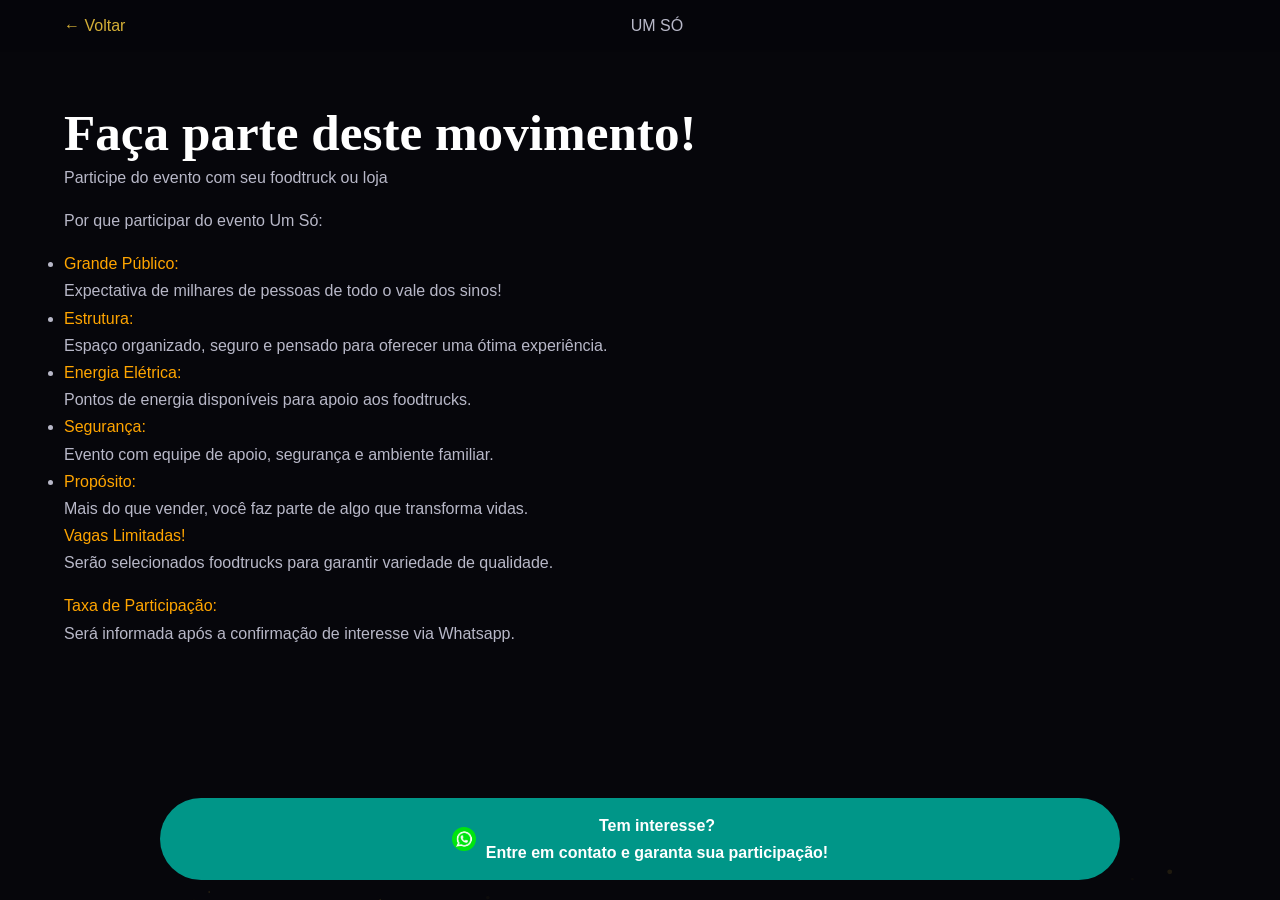
==== commit d98f0c5c: "Atualização do horário." ====
--- a/foodtruck.html
+++ b/foodtruck.html
@@ -16,7 +16,7 @@
     <div class="header-content">
       <a href="index.html" class="back-btn">← Voltar</a>
       <div class="logo">UM SÓ</div>
-      <div></div> <!-- Spacer -->
+      <div></div>
     </div>
   </header>
 
